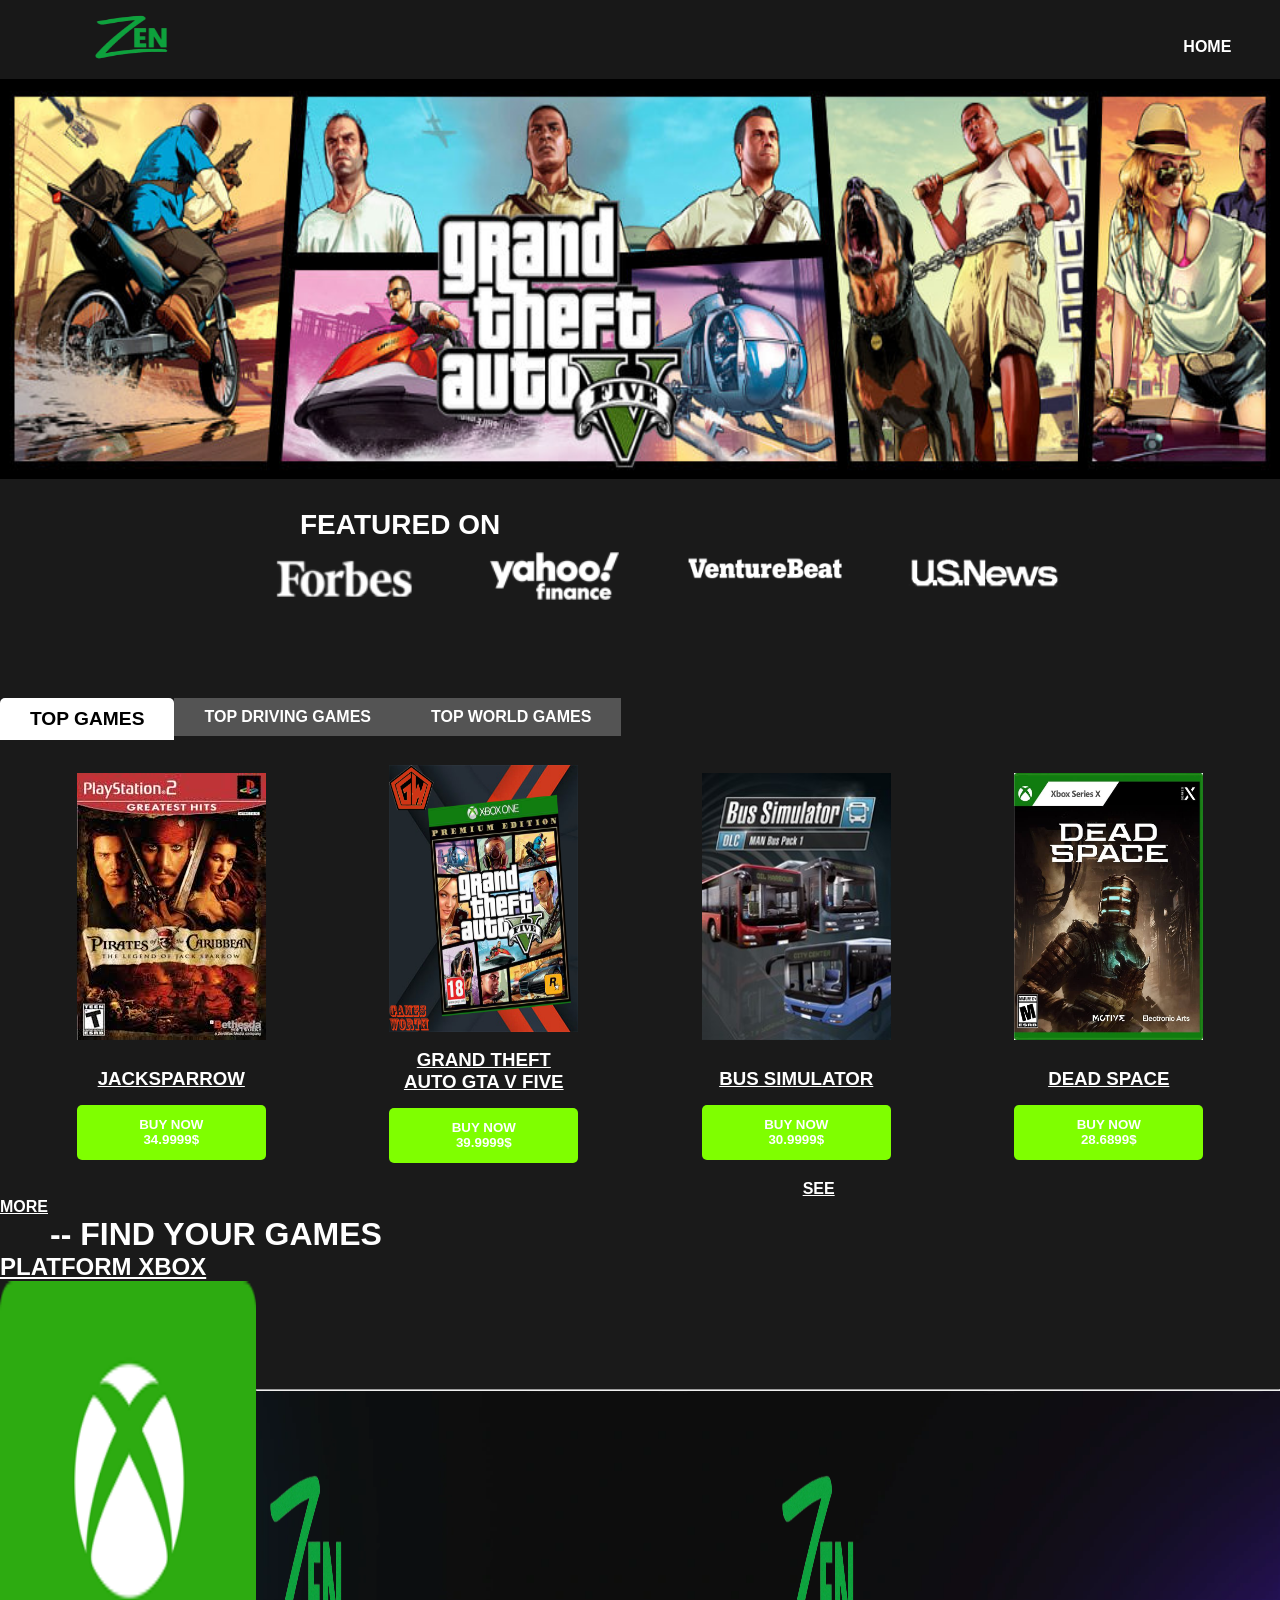
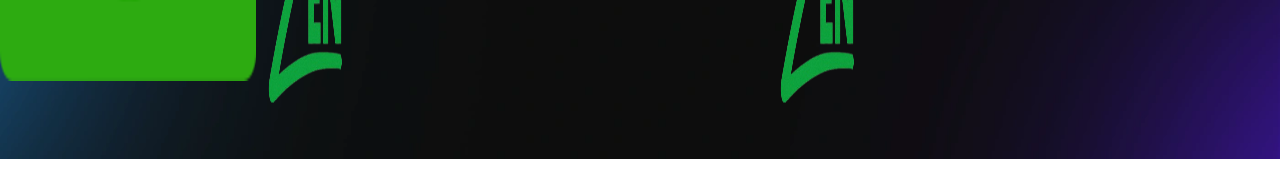
==== index.html @ 18620e36 "first commit" ====
<!DOCTYPE html>
<html lang="en">
<head>
    <meta charset="UTF-8">
    <meta name="viewport" content="width=device-width, initial-scale=1.0">
    <title>Zen Gamming</title>
    <!-- For Font -->
    <link rel="stylesheet" href="/assets/font/Anton/Anton-Regular.ttf">
    <link rel="stylesheet" href="/assets/font/OpenSans/OpenSans-VariableFont_wdth,wght.ttf">
    <!-- For Stylesheed -->
    <link rel="stylesheet" href="/assets/css/style.css">
    <!-- For icon -->
    <link rel="icon" href="/assets/image/logo.png">
    
</head>
<body>
    <nav>
    <a href="/index.html">
        <button>
            <img src="/assets/image/logo.png" alt="logo" class="img">
        </button>
    </a>
    <a href="/index.html" class="linkf">
        HOME
    </a>
    <a href="/index.html" class="link">
        GAMES
    </a>
    <a href="/index.html" class="link">
        TOP
    </a>
    <a href="/transfer.html" class="link">
        TRANSFER
    </a>
    </nav>
    <main>
        <div class="slider-container">
            <figure>
            <a href="https://www.rockstargames.com/gta-online">
                <img src="/assets/image/slider1.jpg" alt="slider_img_1">
            </a>
            <a href="game.html">
                <img src="/assets/image/slider2.png" alt="slider_img_2">
            </a>
            <a href="https://naruto-official.com/en">
                <img src="/assets/image/slider3.png" alt="slider_img_3">
            </a>
            </figure>
        </div>
        <div class="featured-section">
            <div class="heading">
                <h1>FEATURED ON</h1>
            </div>
            <div class="logos-container">
                <div class="logo-item">
                    <a href="https://www.forbes.com/sites/andrewrossow/2018/07/10/top-10-new-blockchain-companies-to-watch-for-in-2018/">
                        <button>
                            <img src="/assets/image/forbes.png" alt="Forbes">
                        </button>
                    </a>
                </div>
                <div class="logo-item yahoo-finance">
                    <a href="https://finance.yahoo.com/news/3-startengine-startups-significant-vc-174622944.html">
                        <button>
                            <img src="/assets/image/yahoo.png" alt="Yahoo Finance">
                        </button>
                    </a>
                </div>
                <div class="logo-item">
                    <a href="https://venturebeat.com/games/ijji-launches-gameflip-mobile-marketplace-for-gamers/">
                        <button>
                            <img src="/assets/image/venturebeat.png" alt="VentureBeat">
                        </button>
                    </a>
                </div>
                <div class="logo-item">
                    <a href="https://money.usnews.com/money/personal-finance/spending/articles/sites-to-sell-gift-cards-online">
                        <button>
                            <img src="/assets/image/usnews.png" alt="US News">
                        </button>
                    </a>
                </div>
            </div>
        </div>
        <br><br>
        <div class="tabs-container">
            <input type="radio" name="opction" id="one" checked>
            <label for="one">
                <div class="tab-title">TOP GAMES</div>
                <div class="tab-item">
                <table>
                    <tr>
                        <td>
                            <a href="/transfer.html">
                                <img src="/assets/image/jsr.png" alt="jsr">                                
                            </a>
                        </td>
                    </tr>
                    <tr>
                        <td>
                        <a href="/transfer.html">
                        <h3>JACKSPARROW</h3>
                        <button>Buy Now <br> 34.9999$</button>
                    </a>
                        </td>
                    </tr>
                </table>
                <table>
                    <tr>
                        <td>
                            <a href="/transfer.html">
                                <img src="/assets/image/gta5x.png" alt="gta">                                
                            </a>
                        </td>
                    </tr>
                    <tr>
                        <td>
                        <a href="transfer.html">
                        <h3>GRAND THEFT AUTO GTA V FIVE</h3>
                        <button>Buy Now <br> 39.9999$</button>
                    </a>
                        </td>
                    </tr>
                </table>
                <table>
                    <tr>
                        <td>
                            <a href="transfer.html">
                                <img src="/assets/image/bus.png" alt="bus">                                
                            </a>
                        </td>
                    </tr>
                    <tr>
                        <td>
                        <a href="">
                        <h3>BUS SIMULATOR</h3>
                        <button>Buy Now <br> 30.9999$</button>
                    </a>
                        </td>
                    </tr>
                </table>
                <table>
                    <tr>
                        <td>
                            <a href="#">
                                <img src="/assets/image/Dead Space.png" alt="ds">                                
                            </a>
                        </td>
                    </tr>
                    <tr>
                        <td>
                        <a href="">
                        <h3>DEAD SPACE</h3>
                        <button>Buy Now <br> 28.6899$</button>
                    </a>
                        </td>
                    </tr>
                </table>
                </div>
            </label>
            
            <input type="radio" name="opction" id="two">
            <label for="two">
                <div class="tab-title">TOP DRIVING GAMES</div>
                <div class="tab-item">
                    <table>
                        <tr>
                            <td>
                                <a href="#">
                                    <img src="/assets/image/bus.png" alt="bus">                                
                                </a>
                            </td>
                        </tr>
                        <tr>
                            <td>
                            <a href="">
                            <h3>BUS SIMULATOR</h3>
                            <button>Buy Now <br> 30.9999$</button>
                        </a>
                            </td>
                        </tr>
                    </table>
                    <table>
                        <tr>
                            <td>
                                <a href="#">
                                    <img src="/assets/image/taxi.png" alt="taxi">                                
                                </a>
                            </td>
                        </tr>
                        <tr>
                            <td>
                            <a href="">
                            <h3>TAXI SIMULATOR</h3>
                            <button>Buy Now <br> 35.9999$</button>
                        </a>
                            </td>
                        </tr>
                    </table>
                    <table>
                        <tr>
                            <td>
                                <a href="#">
                                    <img src="/assets/image/ts.png" alt="ts">                                
                                </a>
                            </td>
                        </tr>
                        <tr>
                            <td>
                            <a href="">
                            <h3>TRUCK SIMULATOR</h3>
                            <button>Buy Now <br> 32.9999$</button>
                        </a>
                            </td>
                        </tr>
                    </table>
                    <table>
                        <tr>
                            <td>
                                <a href="#">
                                    <img src="/assets/image/sub.png" alt="sub">                                
                                </a>
                            </td>
                        </tr>
                        <tr>
                            <td>
                            <a href="">
                            <h3>SUBMARINE SIMULATOR</h3>
                            <button>Buy Now <br> 39.9999$</button>
                        </a>
                            </td>
                        </tr>
                    </table>
                </div>
            </label>

            <input type="radio" name="opction" id="three">
            <label for="three">
                <div class="tab-title">TOP WORLD GAMES</div>
                <div class="tab-item">
                    <table>
                        <tr>
                            <td>
                                <a href="#">
                                    <img src="/assets/image/pupg.png" alt="bus">                                
                                </a>
                            </td>
                        </tr>
                        <tr>
                            <td>
                            <a href="">
                            <h3>PUPG WAR</h3>
                            <button>Buy Now <br> 30.9999$</button>
                        </a>
                            </td>
                        </tr>
                    </table>
                    <table>
                        <tr>
                            <td>
                                <a href="#">
                                    <img src="/assets/image/naruto.png" alt="nut">                                
                                </a>
                            </td>
                        </tr>
                        <tr>
                            <td>
                            <a href="">
                            <h3>NARUTO ULTIMATE NINJA</h3>
                            <button>Buy Now <br> 30.9999$</button>
                        </a>
                            </td>
                        </tr>
                    </table>
                    <table>
                        <tr>
                            <td>
                                <a href="#">
                                    <img src="/assets/image/roblox.jpg" alt="roblox">                                
                                </a>
                            </td>
                        </tr>
                        <tr>
                            <td>
                            <a href="">
                            <h3>ROBLOX 2025 VERSION</h3>
                            <button>Buy Now <br> 34.9999$</button>
                        </a>
                            </td>
                        </tr>
                    </table>
                    <table>
                        <tr>
                            <td>
                                <a href="#">
                                    <img src="/assets/image/Resident_Evil_2_Remake.jpg" alt="roblox">                                
                                </a>
                            </td>
                        </tr>
                        <tr>
                            <td>
                            <a href="">
                            <h3>RESIDENT EVIL 2</h3>
                            <button>Buy Now <br> 41.9999$</button>
                        </a>
                            </td>
                        </tr>
                    </table>
                </div>
            </label>
        </div>
        <a href="game.html" id="see">SEE MORE</a>
        <h1 id="findgame">Find Your Games</h1>
        <div class="findgame">
            <a href="">
                <h2>platform xbox</h2>
                <img src="/assets/image/platform_xbox.png" alt="xbox">
            </a>
        </div>
        <br><br><br><br><br><br>
        <hr>
        <div class="top-game">
            <!-- <div>
                <a href="#">
                    <button>
                        <img src="/assets/image/jsr.png" alt="jsr">
                        <h3>JACKSPARROW GAME BOX</h3>
                    </button>
                </a> -->
            </div>
        </div><!-- 
        Lorem ipsum dolor sit amet consectetur adipisicing elit. Fugit, dicta qui! Earum ipsa iste, eaque repudiandae velit a. Incidunt dolor reiciendis possimus qui enim aliquam nam ab numquam sapiente quae.
        Lorem ipsum dolor sit amet consectetur adipisicing elit. Ex exercitationem eveniet, quos, voluptatum ea maiores vero inventore corrupti, quidem beatae asperiores atque consequatur mollitia itaque veritatis unde? Eligendi, ipsa est?
        Lorem ipsum dolor sit amet consectetur adipisicing elit. Quisquam aut hic repudiandae eos modi atque quas et expedita velit inventore nobis, amet praesentium, voluptatum asperiores veniam eaque tempora dolore quae.
        Lorem ipsum dolor sit amet, consectetur adipisicing elit. Possimus maxime tenetur accusantium repudiandae corrupti exercitationem, fugiat nihil impedit necessitatibus nobis dolorem illo minus optio, reprehenderit aliquid quos velit voluptas eos.
        Lorem ipsum dolor sit amet consectetur, adipisicing elit. Quidem, itaque omnis inventore corporis ullam, nesciunt vero doloribus fugiat est, a dolorem nulla repellendus consequatur tenetur consequuntur perferendis saepe quia labore?Lorem ipsum dolor sit amet consectetur adipisicing elit. Fugit, dicta qui! Earum ipsa iste, eaque repudiandae velit a. Incidunt dolor reiciendis possimus qui enim aliquam nam ab numquam sapiente quae.
        Lorem ipsum dolor sit amet consectetur adipisicing elit. Ex exercitationem eveniet, quos, voluptatum ea maiores vero inventore corrupti, quidem beatae asperiores atque consequatur mollitia itaque veritatis unde? Eligendi, ipsa est?
        Lorem ipsum dolor sit amet consectetur adipisicing elit. Quisquam aut hic repudiandae eos modi atque quas et expedita velit inventore nobis, amet praesentium, voluptatum asperiores veniam eaque tempora dolore quae.
        Lorem ipsum dolor sit amet, consectetur adipisicing elit. Possimus maxime tenetur accusantium repudiandae corrupti exercitationem, fugiat nihil impedit necessitatibus nobis dolorem illo minus optio, reprehenderit aliquid quos velit voluptas eos.
        Lorem ipsum dolor sit amet consectetur, adipisicing elit. Quidem, itaque omnis inventore corporis ullam, nesciunt vero doloribus fugiat est, a dolorem nulla repellendus consequatur tenetur consequuntur perferendis saepe quia labore?Lorem ipsum dolor sit amet consectetur adipisicing elit. Fugit, dicta qui! Earum ipsa iste, eaque repudiandae velit a. Incidunt dolor reiciendis possimus qui enim aliquam nam ab numquam sapiente quae.
        Lorem ipsum dolor sit amet consectetur adipisicing elit. Ex exercitationem eveniet, quos, voluptatum ea maiores vero inventore corrupti, quidem beatae asperiores atque consequatur mollitia itaque veritatis unde? Eligendi, ipsa est?
        Lorem ipsum dolor sit amet consectetur adipisicing elit. Quisquam aut hic repudiandae eos modi atque quas et expedita velit inventore nobis, amet praesentium, voluptatum asperiores veniam eaque tempora dolore quae.
        Lorem ipsum dolor sit amet, consectetur adipisicing elit. Possimus maxime tenetur accusantium repudiandae corrupti exercitationem, fugiat nihil impedit necessitatibus nobis dolorem illo minus optio, reprehenderit aliquid quos velit voluptas eos.
        Lorem ipsum dolor sit amet consectetur, adipisicing elit. Quidem, itaque omnis inventore corporis ullam, nesciunt vero doloribus fugiat est, a dolorem nulla repellendus consequatur tenetur consequuntur perferendis saepe quia labore?Lorem ipsum dolor sit amet consectetur adipisicing elit. Fugit, dicta qui! Earum ipsa iste, eaque repudiandae velit a. Incidunt dolor reiciendis possimus qui enim aliquam nam ab numquam sapiente quae.
        Lorem ipsum dolor sit amet consectetur adipisicing elit. Ex exercitationem eveniet, quos, voluptatum ea maiores vero inventore corrupti, quidem beatae asperiores atque consequatur mollitia itaque veritatis unde? Eligendi, ipsa est?
        Lorem ipsum dolor sit amet consectetur adipisicing elit. Quisquam aut hic repudiandae eos modi atque quas et expedita velit inventore nobis, amet praesentium, voluptatum asperiores veniam eaque tempora dolore quae.
        Lorem ipsum dolor sit amet, consectetur adipisicing elit. Possimus maxime tenetur accusantium repudiandae corrupti exercitationem, fugiat nihil impedit necessitatibus nobis dolorem illo minus optio, reprehenderit aliquid quos velit voluptas eos.
        Lorem ipsum dolor sit amet consectetur, adipisicing elit. Quidem, itaque omnis inventore corporis ullam, nesciunt vero doloribus fugiat est, a dolorem nulla repellendus consequatur tenetur consequuntur perferendis saepe quia labore?Lorem ipsum dolor sit amet consectetur adipisicing elit. Fugit, dicta qui! Earum ipsa iste, eaque repudiandae velit a. Incidunt dolor reiciendis possimus qui enim aliquam nam ab numquam sapiente quae.
        Lorem ipsum dolor sit amet consectetur adipisicing elit. Ex exercitationem eveniet, quos, voluptatum ea maiores vero inventore corrupti, quidem beatae asperiores atque consequatur mollitia itaque veritatis unde? Eligendi, ipsa est?
        Lorem ipsum dolor sit amet consectetur adipisicing elit. Quisquam aut hic repudiandae eos modi atque quas et expedita velit inventore nobis, amet praesentium, voluptatum asperiores veniam eaque tempora dolore quae.
        Lorem ipsum dolor sit amet, consectetur adipisicing elit. Possimus maxime tenetur accusantium repudiandae corrupti exercitationem, fugiat nihil impedit necessitatibus nobis dolorem illo minus optio, reprehenderit aliquid quos velit voluptas eos.
        Lorem ipsum dolor sit amet consectetur, adipisicing elit. Quidem, itaque omnis inventore corporis ullam, nesciunt vero doloribus fugiat est, a dolorem nulla repellendus consequatur tenetur consequuntur perferendis saepe quia labore?
        Lorem ipsum dolor sit amet consectetur adipisicing elit. Fugit, dicta qui! Earum ipsa iste, eaque repudiandae velit a. Incidunt dolor reiciendis possimus qui enim aliquam nam ab numquam sapiente quae.
        Lorem ipsum dolor sit amet consectetur adipisicing elit. Ex exercitationem eveniet, quos, voluptatum ea maiores vero inventore corrupti, quidem beatae asperiores atque consequatur mollitia itaque veritatis unde? Eligendi, ipsa est?
        Lorem ipsum dolor sit amet consectetur adipisicing elit. Quisquam aut hic repudiandae eos modi atque quas et expedita velit inventore nobis, amet praesentium, voluptatum asperiores veniam eaque tempora dolore quae.
        Lorem ipsum dolor sit amet, consectetur adipisicing elit. Possimus maxime tenetur accusantium repudiandae corrupti exercitationem, fugiat nihil impedit necessitatibus nobis dolorem illo minus optio, reprehenderit aliquid quos velit voluptas eos.
        Lorem ipsum dolor sit amet consectetur, adipisicing elit. Quidem, itaque omnis inventore corporis ullam, nesciunt vero doloribus fugiat est, a dolorem nulla repellendus consequatur tenetur consequuntur perferendis saepe quia labore? -->
    </main>
    <footer>
        <span>
            <div class="footer-contact">
                <img src="/assets/image/logo.png" alt="logo">
            </div>
            <div class="footer-contact">
                <img src="/assets/image/logo.png" alt="logo">
            </div>
        </span>

    </footer>
</body>
</html>
---- assets/css/style.css ----
*{
    margin: 0;
    padding: 0;
    font-family: 'anton', sans-serif;
    font-weight: bold;
    color: white;
    text-transform: uppercase;
}

:root{
    --nav-bgcolor: rgb(24, 24, 24);
    --body-color: #1a1a1a;
}
nav{
    z-index: 1000;
    top:0;
    position: sticky;
    display: flex;
    background-color: var(--nav-bgcolor);
}
/* nav ul li{
    list-style-type: none;
    display: flex;
} */
button{
    cursor: pointer;
}
nav button{
    background-color: transparent;
    border: transparent;
}
/* nav ul li button a.link{
    margin-left: 500px;
} */
img.img{
    margin-left: 83.3333335px;
    height: 75px;
    width: 100px;
}
nav a{
    text-decoration: none;
}
nav a.linkf{
    margin-left: 1000px;
    margin-top: 37.5px;
}
nav a.link{
    margin-top: 37.5px;
    margin-left: 75px;
}

main{
    background-color: var(--body-color);
}
.slider-container{
    overflow: hidden;
}
figure{
    position: relative;
    width: 500%;
    margin: 0;
    padding: 0;
    left: 0;
    animation: 10s slider infinite;
}
img{
    height: 400px;
    float: left;
    width: 20%;
}
@keyframes slider{
    0%{
        left: 0;
    }
    20%{
        left: 0;
    }
    25%{
        left: -100%;
    }
    45%{
        left: -100%;
    }
    50%{
        left: -200%;
    }
    70%{
        left: -200%;
    }
    75%{
        left: -300;
    }
    95%{
        left: -300;
    }
    /* 100%{
        left: 0;
    } */
}
/* .section-2{
    width: 100%;
    height: 75px;
    text-align: center;
}
.section-2 h3{
    font-family: 'OpenSans', sans-serif;
}
.section-2 span{
    display: flex;
    padding: 0 100px;
    /* width: 100%; *
    height: 75px;
}
.section-2 span img{
    flex-grow: 1;
    height: 20px;
    width: 60px;
} */

.featured-section {
    /* text-align: center; */
    padding: 0 250px;
    /* width: 800px; */
    margin: 0 auto;
}
  
.heading {
    /* font-family: Arial, sans-serif; */
    color: white;
    margin: 30px 0 10px 50px;
    /* margin-top: 30px;
    margin-left: 50px;
    margin-bottom: 10px; */
    font-size: 14px;
}
  
.logos-container {
    display: flex;
    /* flex-wrap: wrap; */
    gap: 30px;
}
  
.logo-item {
    width: 350px;
    margin: 0 10px;
    text-align: center;
}
.logo-item a button{
    background-color: transparent;
    border: transparent;
}
.logo-item img {
    filter: brightness(0) invert(1);
    width: 170px;
    height: auto;
    display: block;
    margin: 0 auto;
    transition: 0.5s;
}
.logo-item img:hover{
    width: 175px;
    /* bottom: 10px; *
    height: 76.66px;*/
}

.yahoo-finance img {
    width: 150px;
}
/* .yahoo-finance img:hover{ */
    
/* } */
div.tabs-container{
    width: 100%;
    margin-top: 50px;
    height: auto;
    display: flex;
    position: relative;
    margin-bottom: 440px;
    
}
div.tabs-container input{
    display: none;
}
div.tabs-container div.tab-title{
    color: white;
    font-weight: bolder;
    /* margin: 35px 0; */
    padding: 10px 30px;
    background-color: rgba(255, 255, 255, 0.25);
    cursor: pointer;
    box-sizing: border-box;
    transition: 0.25s;
}
/* div.tabs-container label{
    transition: 5s;
} */
input:checked + label  .tab-title{
    background-color: white;
    color: black;
    font-size: larger;
    border-top-right-radius: 5px; 
    border-top-left-radius: 5px;
}
.tab-item{
    position: absolute;
    display: grid;
    grid-template-columns: repeat(4, 1fr);
    grid-template-rows: 1fr;
    grid-column-gap: 0px;
    grid-row-gap: 0px;
    top: 50px;
    left: 0;
    color: white;
    font-weight: bold;
    padding: 15px;
    box-sizing: border-box;
    border-radius: 5px;
    opacity: 0;
    z-index: 0;
    width: 100%;
    text-align: center;
}
input:checked + label .tab-item{
    opacity: 1;
    z-index: 1;
}
.tab-item table{
    /* margin: 0 90.25px; */
    width: 30%;
    margin: 0 auto;
}
.tab-item table tr td{
    text-align: center;
}
.tab-item table tr td a img{
    width: 189px;
    height: 267px;
    margin: 0 auto;
}
.tab-item table tr td a h3{
    margin: 15px 0;
}
.tab-item table tr td a button{
    width: 189px;
    padding: 12.5px;
    background-color: chartreuse;
    border: transparent;
    border-radius: 5px;
}
#see{
    margin: 50px 802.655px;
}
h1#findgame{
    margin-left: 50px;
}
h1#findgame::before{
    content: "-- ";
}
div#findgame{
    display: grid;
    grid-template-columns: repeat(4, 1fr);
    grid-template-rows: 1fr;
    grid-column-gap: 0px;
    grid-row-gap: 0px;
}
div#findgame a{
    writing-mode: vertical-rl;
    transform: rotate(180deg);
}
/*     
    .div1 { grid-area: 1 / 1 / 2 / 2; }
    .div2 { grid-area: 1 / 2 / 2 / 3; }
    .div3 { grid-area: 1 / 3 / 2 / 4; } */

footer{
    background-image: url(/assets/image/footer_bg.png);
    height: 368px;
    background-repeat: no-repeat;
    background-size: 100% 100%;
}
footer span{
    display: flex;
}
footer span div{
    flex-grow: 1;
}
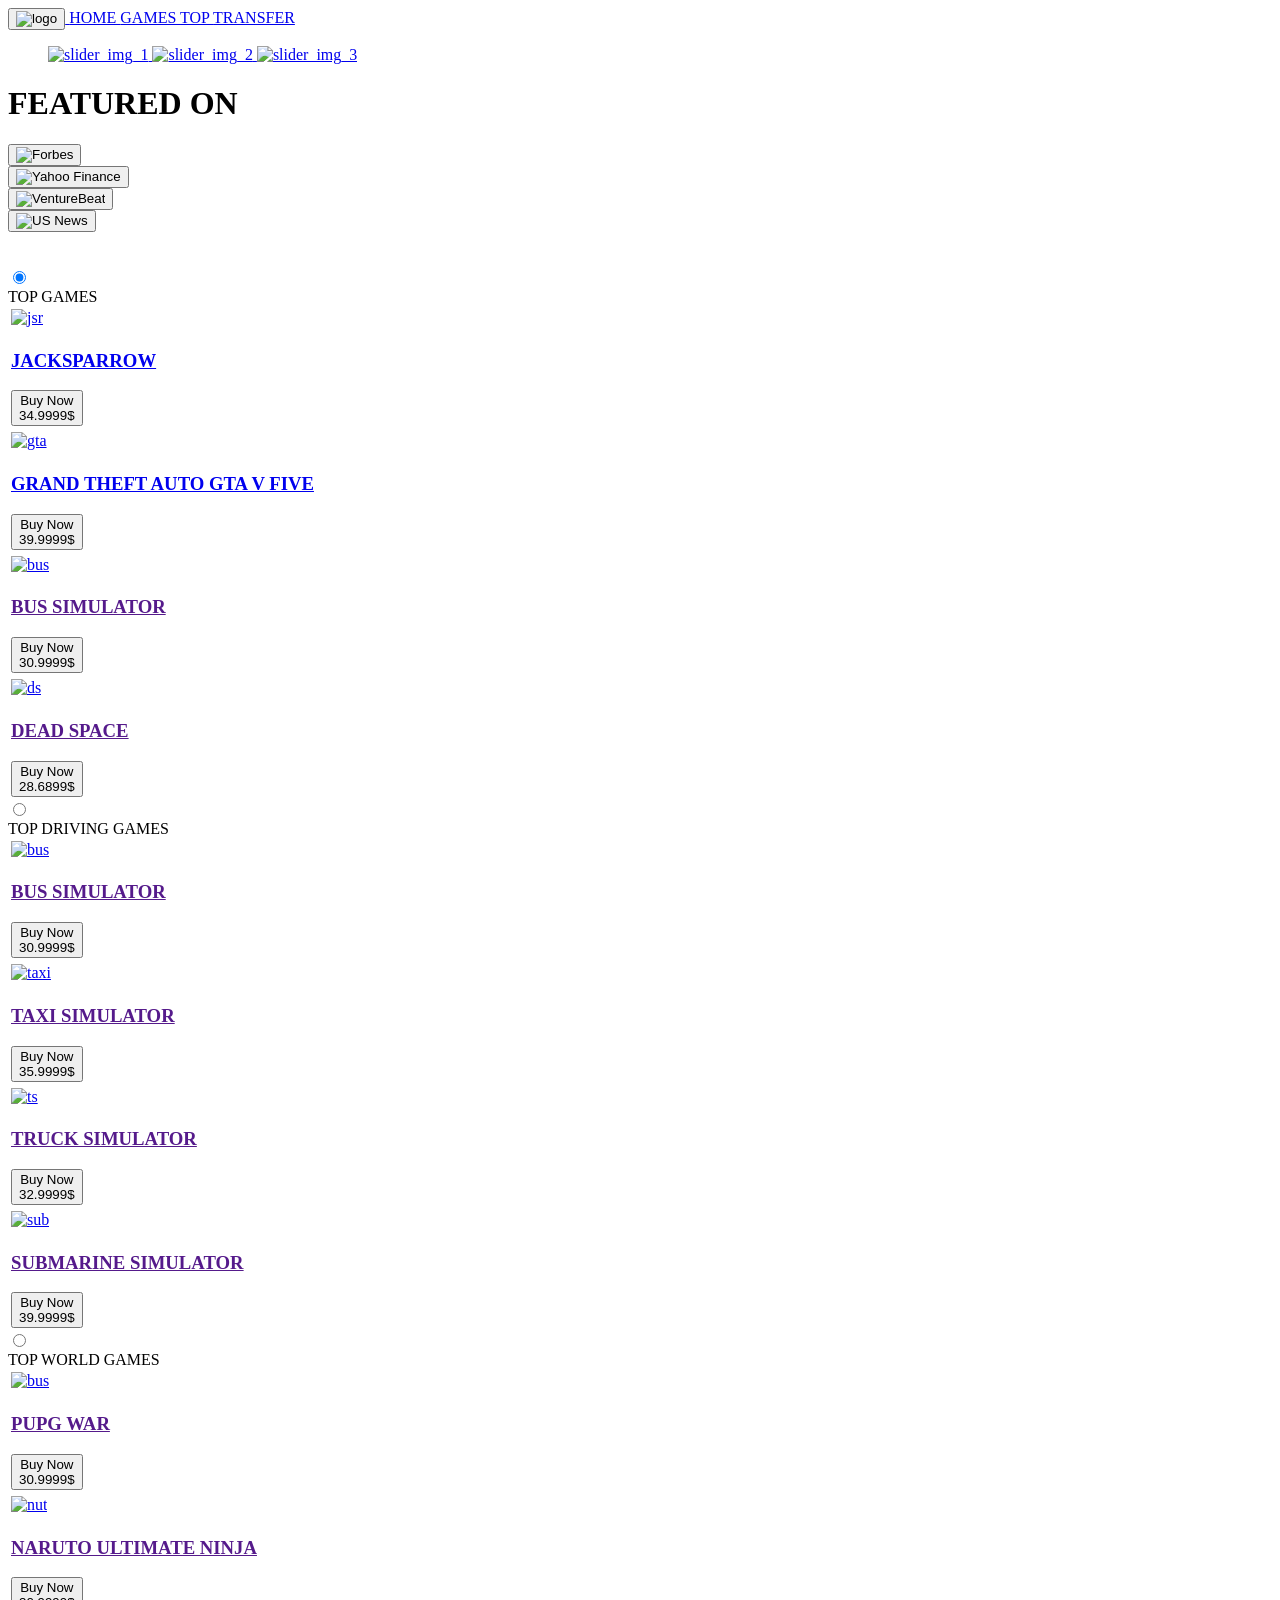
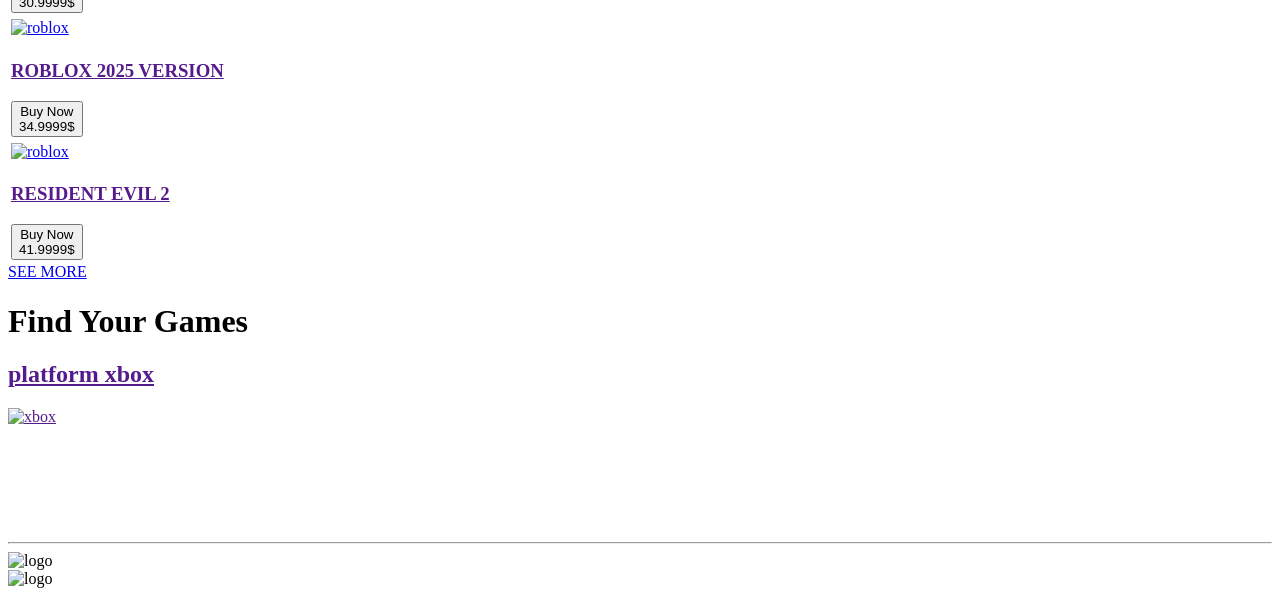
==== commit 6ed7c256: "added games" ====
--- a/index.html
+++ b/index.html
@@ -5,31 +5,30 @@
     <meta name="viewport" content="width=device-width, initial-scale=1.0">
     <title>Zen Gamming</title>
     <!-- For Font -->
-    <link rel="stylesheet" href="/assets/font/Anton/Anton-Regular.ttf">
-    <link rel="stylesheet" href="/assets/font/OpenSans/OpenSans-VariableFont_wdth,wght.ttf">
-    <!-- For Stylesheed -->
-    <link rel="stylesheet" href="/assets/css/style.css">
+    <link rel="stylesheet" href="/Zen-Gaming/assets/font/Anton/Anton-Regular.ttf">
+    <link rel="stylesheet" href="/Zen-Gaming/assets/font/OpenSans/OpenSans-VariableFont_wdth,wght.ttf">
+    <!-- For Stylesheet -->
+    <link rel="stylesheet" href="/Zen-Gaming/assets/css/style.css">
     <!-- For icon -->
-    <link rel="icon" href="/assets/image/logo.png">
-    
+    <link rel="icon" href="/Zen-Gaming/assets/image/logo.png">
 </head>
 <body>
     <nav>
-    <a href="/index.html">
+    <a href="/Zen-Gaming/index.html">
         <button>
-            <img src="/assets/image/logo.png" alt="logo" class="img">
+            <img src="/Zen-Gaming/assets/image/logo.png" alt="logo" class="img">
         </button>
     </a>
-    <a href="/index.html" class="linkf">
+    <a href="/Zen-Gaming/index.html" class="linkf">
         HOME
     </a>
-    <a href="/index.html" class="link">
+    <a href="/Zen-Gaming/game.html" class="link">
         GAMES
     </a>
-    <a href="/index.html" class="link">
+    <a href="/Zen-Gaming/index.html" class="link">
         TOP
     </a>
-    <a href="/transfer.html" class="link">
+    <a href="/Zen-Gaming/transfer.html" class="link">
         TRANSFER
     </a>
     </nav>
@@ -37,13 +36,13 @@
         <div class="slider-container">
             <figure>
             <a href="https://www.rockstargames.com/gta-online">
-                <img src="/assets/image/slider1.jpg" alt="slider_img_1">
+                <img src="/Zen-Gaming/assets/image/slider1.jpg" alt="slider_img_1">
             </a>
             <a href="game.html">
-                <img src="/assets/image/slider2.png" alt="slider_img_2">
+                <img src="/Zen-Gaming/assets/image/slider2.png" alt="slider_img_2">
             </a>
             <a href="https://naruto-official.com/en">
-                <img src="/assets/image/slider3.png" alt="slider_img_3">
+                <img src="/Zen-Gaming/assets/image/slider3.png" alt="slider_img_3">
             </a>
             </figure>
         </div>
@@ -55,28 +54,28 @@
                 <div class="logo-item">
                     <a href="https://www.forbes.com/sites/andrewrossow/2018/07/10/top-10-new-blockchain-companies-to-watch-for-in-2018/">
                         <button>
-                            <img src="/assets/image/forbes.png" alt="Forbes">
+                            <img src="/Zen-Gaming/assets/image/forbes.png" alt="Forbes">
                         </button>
                     </a>
                 </div>
                 <div class="logo-item yahoo-finance">
                     <a href="https://finance.yahoo.com/news/3-startengine-startups-significant-vc-174622944.html">
                         <button>
-                            <img src="/assets/image/yahoo.png" alt="Yahoo Finance">
+                            <img src="/Zen-Gaming/assets/image/yahoo.png" alt="Yahoo Finance">
                         </button>
                     </a>
                 </div>
                 <div class="logo-item">
                     <a href="https://venturebeat.com/games/ijji-launches-gameflip-mobile-marketplace-for-gamers/">
                         <button>
-                            <img src="/assets/image/venturebeat.png" alt="VentureBeat">
+                            <img src="/Zen-Gaming/assets/image/venturebeat.png" alt="VentureBeat">
                         </button>
                     </a>
                 </div>
                 <div class="logo-item">
                     <a href="https://money.usnews.com/money/personal-finance/spending/articles/sites-to-sell-gift-cards-online">
                         <button>
-                            <img src="/assets/image/usnews.png" alt="US News">
+                            <img src="/Zen-Gaming/assets/image/usnews.png" alt="US News">
                         </button>
                     </a>
                 </div>
@@ -92,7 +91,7 @@
                     <tr>
                         <td>
                             <a href="/transfer.html">
-                                <img src="/assets/image/jsr.png" alt="jsr">                                
+                                <img src="/Zen-Gaming/assets/image/jsr.png" alt="jsr">                                
                             </a>
                         </td>
                     </tr>
@@ -109,7 +108,7 @@
                     <tr>
                         <td>
                             <a href="/transfer.html">
-                                <img src="/assets/image/gta5x.png" alt="gta">                                
+                                <img src="/Zen-Gaming/assets/image/gta5x.png" alt="gta">                                
                             </a>
                         </td>
                     </tr>
@@ -126,7 +125,7 @@
                     <tr>
                         <td>
                             <a href="transfer.html">
-                                <img src="/assets/image/bus.png" alt="bus">                                
+                                <img src="/Zen-Gaming/assets/image/bus.png" alt="bus">                                
                             </a>
                         </td>
                     </tr>
@@ -143,7 +142,7 @@
                     <tr>
                         <td>
                             <a href="#">
-                                <img src="/assets/image/Dead Space.png" alt="ds">                                
+                                <img src="/Zen-Gaming/assets/image/Dead Space.png" alt="ds">                                
                             </a>
                         </td>
                     </tr>
@@ -167,7 +166,7 @@
                         <tr>
                             <td>
                                 <a href="#">
-                                    <img src="/assets/image/bus.png" alt="bus">                                
+                                    <img src="/Zen-Gaming/assets/image/bus.png" alt="bus">                                
                                 </a>
                             </td>
                         </tr>
@@ -184,7 +183,7 @@
                         <tr>
                             <td>
                                 <a href="#">
-                                    <img src="/assets/image/taxi.png" alt="taxi">                                
+                                    <img src="/Zen-Gaming/assets/image/taxi.png" alt="taxi">                                
                                 </a>
                             </td>
                         </tr>
@@ -201,7 +200,7 @@
                         <tr>
                             <td>
                                 <a href="#">
-                                    <img src="/assets/image/ts.png" alt="ts">                                
+                                    <img src="/Zen-Gaming/assets/image/ts.png" alt="ts">                                
                                 </a>
                             </td>
                         </tr>
@@ -218,7 +217,7 @@
                         <tr>
                             <td>
                                 <a href="#">
-                                    <img src="/assets/image/sub.png" alt="sub">                                
+                                    <img src="/Zen-Gaming/assets/image/sub.png" alt="sub">                                
                                 </a>
                             </td>
                         </tr>
@@ -242,7 +241,7 @@
                         <tr>
                             <td>
                                 <a href="#">
-                                    <img src="/assets/image/pupg.png" alt="bus">                                
+                                    <img src="/Zen-Gaming/assets/image/pupg.png" alt="bus">                                
                                 </a>
                             </td>
                         </tr>
@@ -259,7 +258,7 @@
                         <tr>
                             <td>
                                 <a href="#">
-                                    <img src="/assets/image/naruto.png" alt="nut">                                
+                                    <img src="/Zen-Gaming/assets/image/naruto.png" alt="nut">                                
                                 </a>
                             </td>
                         </tr>
@@ -276,7 +275,7 @@
                         <tr>
                             <td>
                                 <a href="#">
-                                    <img src="/assets/image/roblox.jpg" alt="roblox">                                
+                                    <img src="/Zen-Gaming/assets/image/roblox.jpg" alt="roblox">                                
                                 </a>
                             </td>
                         </tr>
@@ -293,7 +292,7 @@
                         <tr>
                             <td>
                                 <a href="#">
-                                    <img src="/assets/image/Resident_Evil_2_Remake.jpg" alt="roblox">                                
+                                    <img src="/Zen-Gaming/assets/image/Resident_Evil_2_Remake.jpg" alt="roblox">                                
                                 </a>
                             </td>
                         </tr>
@@ -314,7 +313,7 @@
         <div class="findgame">
             <a href="">
                 <h2>platform xbox</h2>
-                <img src="/assets/image/platform_xbox.png" alt="xbox">
+                <img src="/Zen-Gaming/assets/image/platform_xbox.png" alt="xbox">
             </a>
         </div>
         <br><br><br><br><br><br>
@@ -359,10 +358,10 @@
     <footer>
         <span>
             <div class="footer-contact">
-                <img src="/assets/image/logo.png" alt="logo">
+                <img src="/Zen-Gaming/assets/image/logo.png" alt="logo">
             </div>
             <div class="footer-contact">
-                <img src="/assets/image/logo.png" alt="logo">
+                <img src="/Zen-Gaming/assets/image/logo.png" alt="logo">
             </div>
         </span>
 
